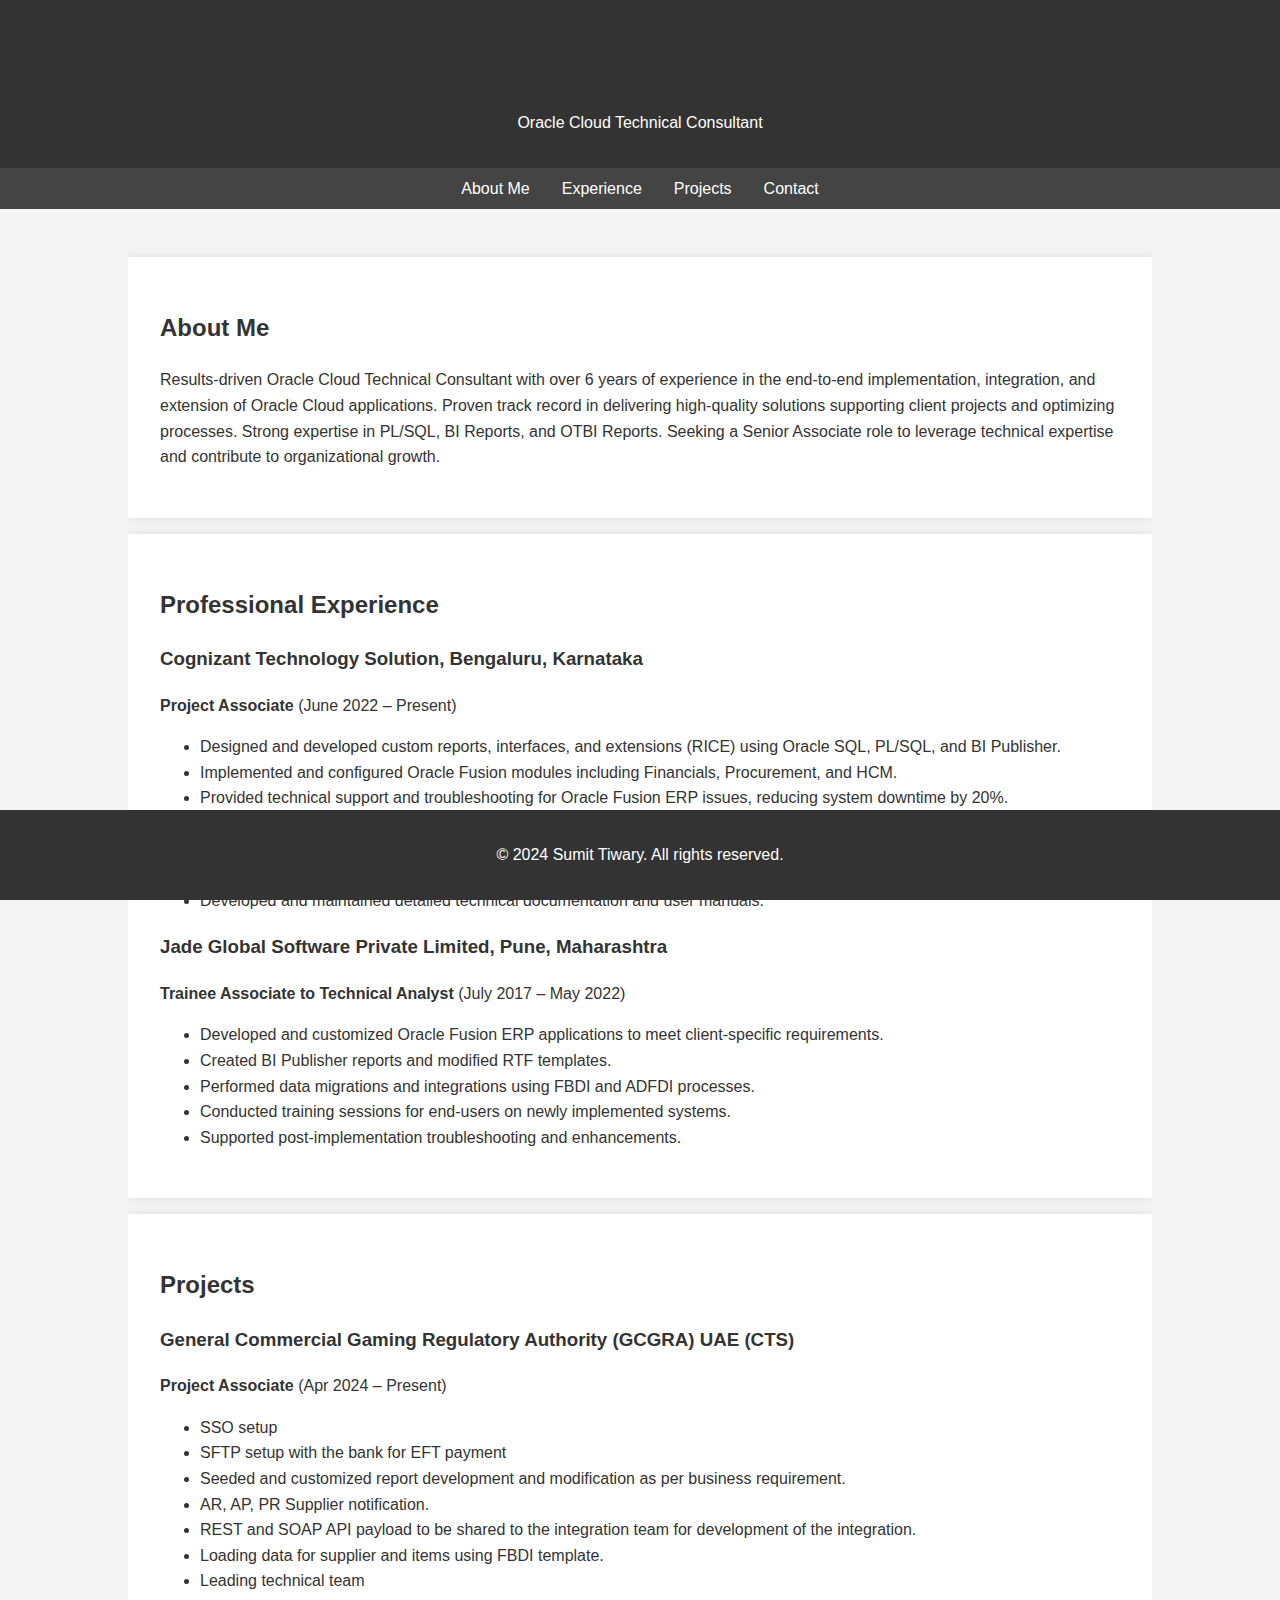
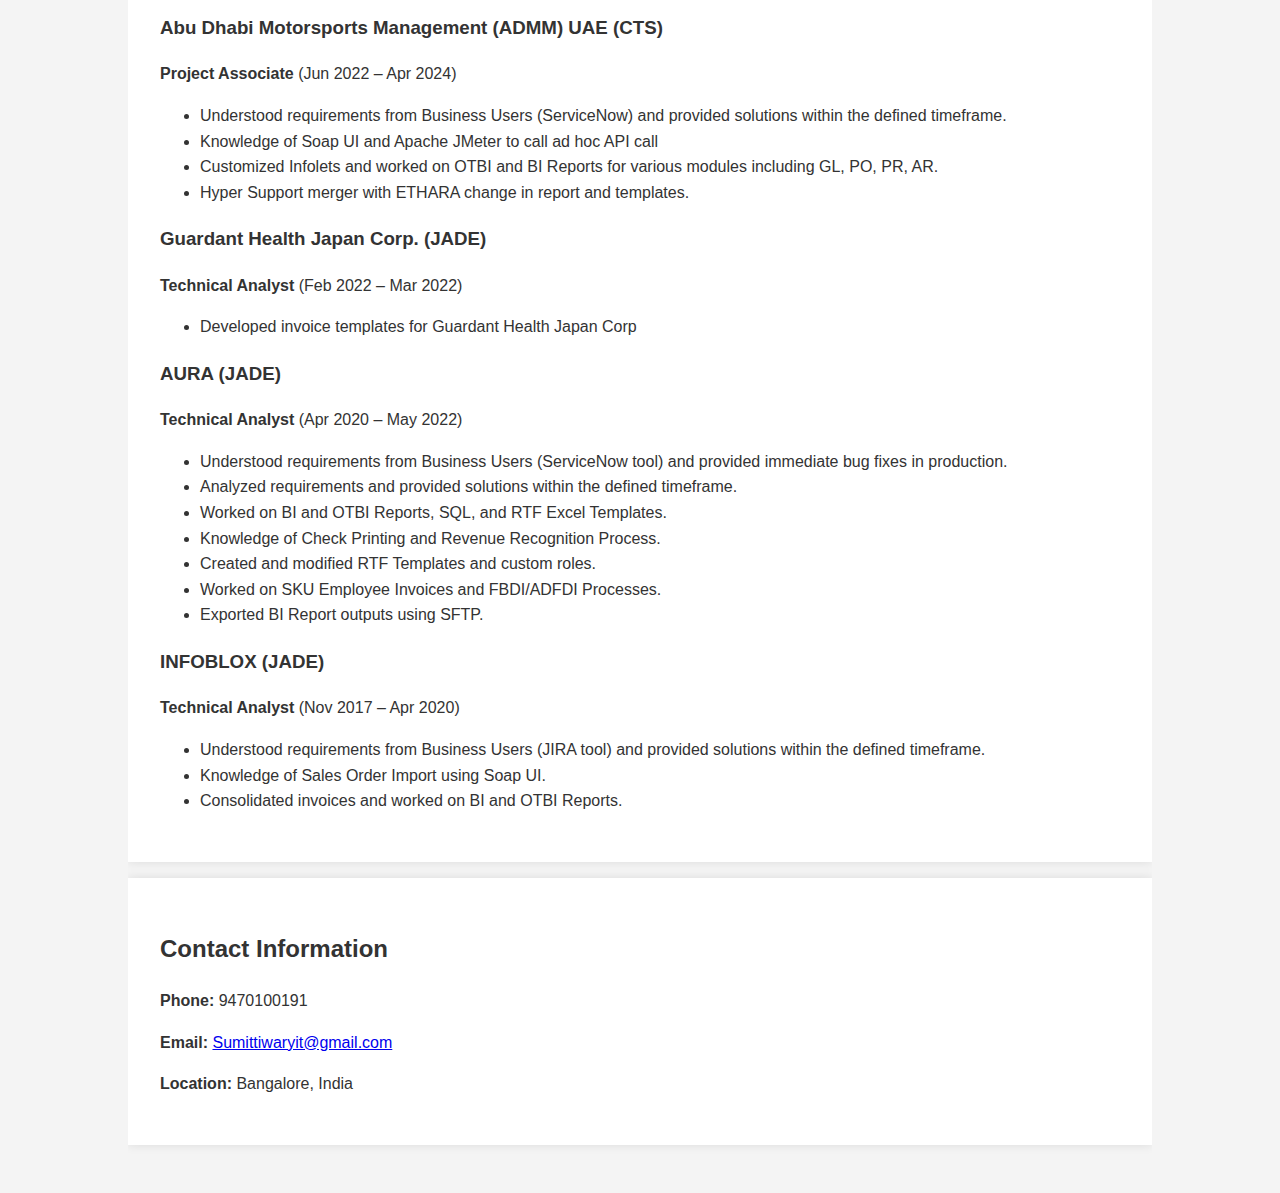
==== webpage.html @ 03fdb06b "Add files via upload" ====
<!DOCTYPE html>
<html lang="en">
<head>
    <meta charset="UTF-8">
    <meta name="viewport" content="width=device-width, initial-scale=1.0">
    <title>Sumit Tiwary - Personal Webpage</title>
    <style>
        body {
            font-family: Arial, sans-serif;
            line-height: 1.6;
            margin: 0;
            padding: 0;
            background-color: #f4f4f4;
            color: #333;
        }
        header {
            background-color: #333;
            color: #fff;
            padding: 1rem 0;
            text-align: center;
        }
        nav {
            display: flex;
            justify-content: center;
            background-color: #444;
            padding: 0.5rem;
        }
        nav a {
            color: #fff;
            text-decoration: none;
            margin: 0 1rem;
        }
        .container {
            width: 80%;
            margin: auto;
            overflow: hidden;
            padding: 2rem 0;
        }
        h1, h2 {
            color: #333;
        }
        .content {
            background: #fff;
            padding: 2rem;
            margin: 1rem 0;
            box-shadow: 0 0 10px rgba(0, 0, 0, 0.1);
        }
        footer {
            background-color: #333;
            color: #fff;
            text-align: center;
            padding: 1rem 0;
            position: fixed;
            bottom: 0;
            width: 100%;
        }
    </style>
</head>
<body>
    <header>
        <h1>Sumit Tiwary</h1>
        <p>Oracle Cloud Technical Consultant</p>
    </header>
    <nav>
        <a href="#about">About Me</a>
        <a href="#experience">Experience</a>
        <a href="#projects">Projects</a>
        <a href="#contact">Contact</a>
    </nav>
    <div class="container">
        <section id="about" class="content">
            <h2>About Me</h2>
            <p>Results-driven Oracle Cloud Technical Consultant with over 6 years of experience in the end-to-end implementation, integration, and extension of Oracle Cloud applications. Proven track record in delivering high-quality solutions supporting client projects and optimizing processes. Strong expertise in PL/SQL, BI Reports, and OTBI Reports. Seeking a Senior Associate role to leverage technical expertise and contribute to organizational growth.</p>
        </section>
        <section id="experience" class="content">
            <h2>Professional Experience</h2>
            <h3>Cognizant Technology Solution, Bengaluru, Karnataka</h3>
            <p><strong>Project Associate</strong> (June 2022 – Present)</p>
            <ul>
                <li>Designed and developed custom reports, interfaces, and extensions (RICE) using Oracle SQL, PL/SQL, and BI Publisher.</li>
                <li>Implemented and configured Oracle Fusion modules including Financials, Procurement, and HCM.</li>
                <li>Provided technical support and troubleshooting for Oracle Fusion ERP issues, reducing system downtime by 20%.</li>
                <li>Collaborated with functional consultants and business users to gather requirements and translate them into technical specifications.</li>
                <li>Conducted system testing and user training, improving user adoption and satisfaction.</li>
                <li>Developed and maintained detailed technical documentation and user manuals.</li>
            </ul>
            <h3>Jade Global Software Private Limited, Pune, Maharashtra</h3>
            <p><strong>Trainee Associate to Technical Analyst</strong> (July 2017 – May 2022)</p>
            <ul>
                <li>Developed and customized Oracle Fusion ERP applications to meet client-specific requirements.</li>
                <li>Created BI Publisher reports and modified RTF templates.</li>
                <li>Performed data migrations and integrations using FBDI and ADFDI processes.</li>
                <li>Conducted training sessions for end-users on newly implemented systems.</li>
                <li>Supported post-implementation troubleshooting and enhancements.</li>
            </ul>
        </section>
        <section id="projects" class="content">
            <h2>Projects</h2>
            <h3>General Commercial Gaming Regulatory Authority (GCGRA) UAE (CTS)</h3>
            <p><strong>Project Associate</strong> (Apr 2024 – Present)</p>
            <ul>
                <li>SSO setup</li>
                <li>SFTP setup with the bank for EFT payment</li>
                <li>Seeded and customized report development and modification as per business requirement.</li>
                <li>AR, AP, PR Supplier notification.</li>
                <li>REST and SOAP API payload to be shared to the integration team for development of the integration.</li>
                <li>Loading data for supplier and items using FBDI template.</li>
                <li>Leading technical team</li>
            </ul>
            <h3>Abu Dhabi Motorsports Management (ADMM) UAE (CTS)</h3>
            <p><strong>Project Associate</strong> (Jun 2022 – Apr 2024)</p>
            <ul>
                <li>Understood requirements from Business Users (ServiceNow) and provided solutions within the defined timeframe.</li>
                <li>Knowledge of Soap UI and Apache JMeter to call ad hoc API call</li>
                <li>Customized Infolets and worked on OTBI and BI Reports for various modules including GL, PO, PR, AR.</li>
                <li>Hyper Support merger with ETHARA change in report and templates.</li>
            </ul>
            <h3>Guardant Health Japan Corp. (JADE)</h3>
            <p><strong>Technical Analyst</strong> (Feb 2022 – Mar 2022)</p>
            <ul>
                <li>Developed invoice templates for Guardant Health Japan Corp</li>
            </ul>
            <h3>AURA (JADE)</h3>
            <p><strong>Technical Analyst</strong> (Apr 2020 – May 2022)</p>
            <ul>
                <li>Understood requirements from Business Users (ServiceNow tool) and provided immediate bug fixes in production.</li>
                <li>Analyzed requirements and provided solutions within the defined timeframe.</li>
                <li>Worked on BI and OTBI Reports, SQL, and RTF Excel Templates.</li>
                <li>Knowledge of Check Printing and Revenue Recognition Process.</li>
                <li>Created and modified RTF Templates and custom roles.</li>
                <li>Worked on SKU Employee Invoices and FBDI/ADFDI Processes.</li>
                <li>Exported BI Report outputs using SFTP.</li>
            </ul>
            <h3>INFOBLOX (JADE)</h3>
            <p><strong>Technical Analyst</strong> (Nov 2017 – Apr 2020)</p>
            <ul>
                <li>Understood requirements from Business Users (JIRA tool) and provided solutions within the defined timeframe.</li>
                <li>Knowledge of Sales Order Import using Soap UI.</li>
                <li>Consolidated invoices and worked on BI and OTBI Reports.</li>
            </ul>
        </section>
        <section id="contact" class="content">
            <h2>Contact Information</h2>
            <p><strong>Phone:</strong> 9470100191</p>
            <p><strong>Email:</strong> <a href="mailto:Sumittiwaryit@gmail.com">Sumittiwaryit@gmail.com</a></p>
            <p><strong>Location:</strong> Bangalore, India</p>
        </section>
    </div>
    <footer>
        <p>&copy; 2024 Sumit Tiwary. All rights reserved.</p>
    </footer>
</body>
</html>
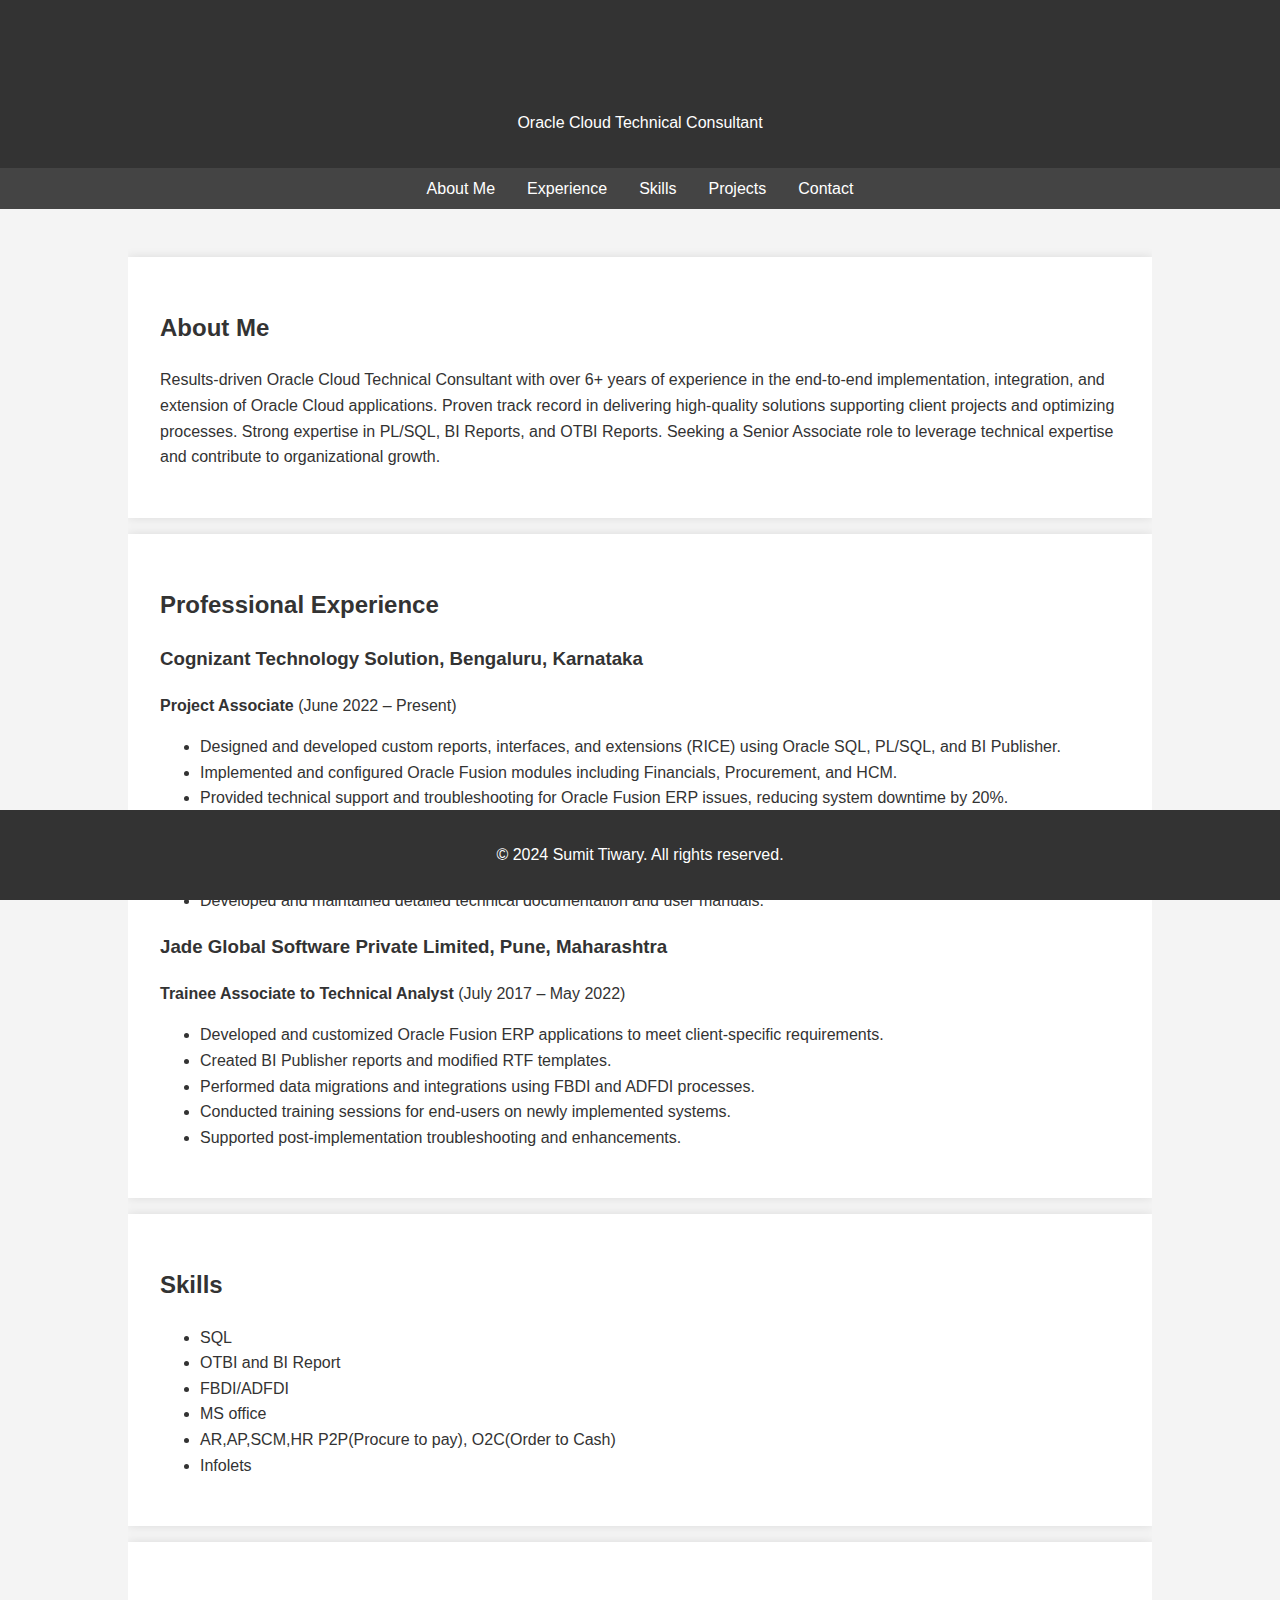
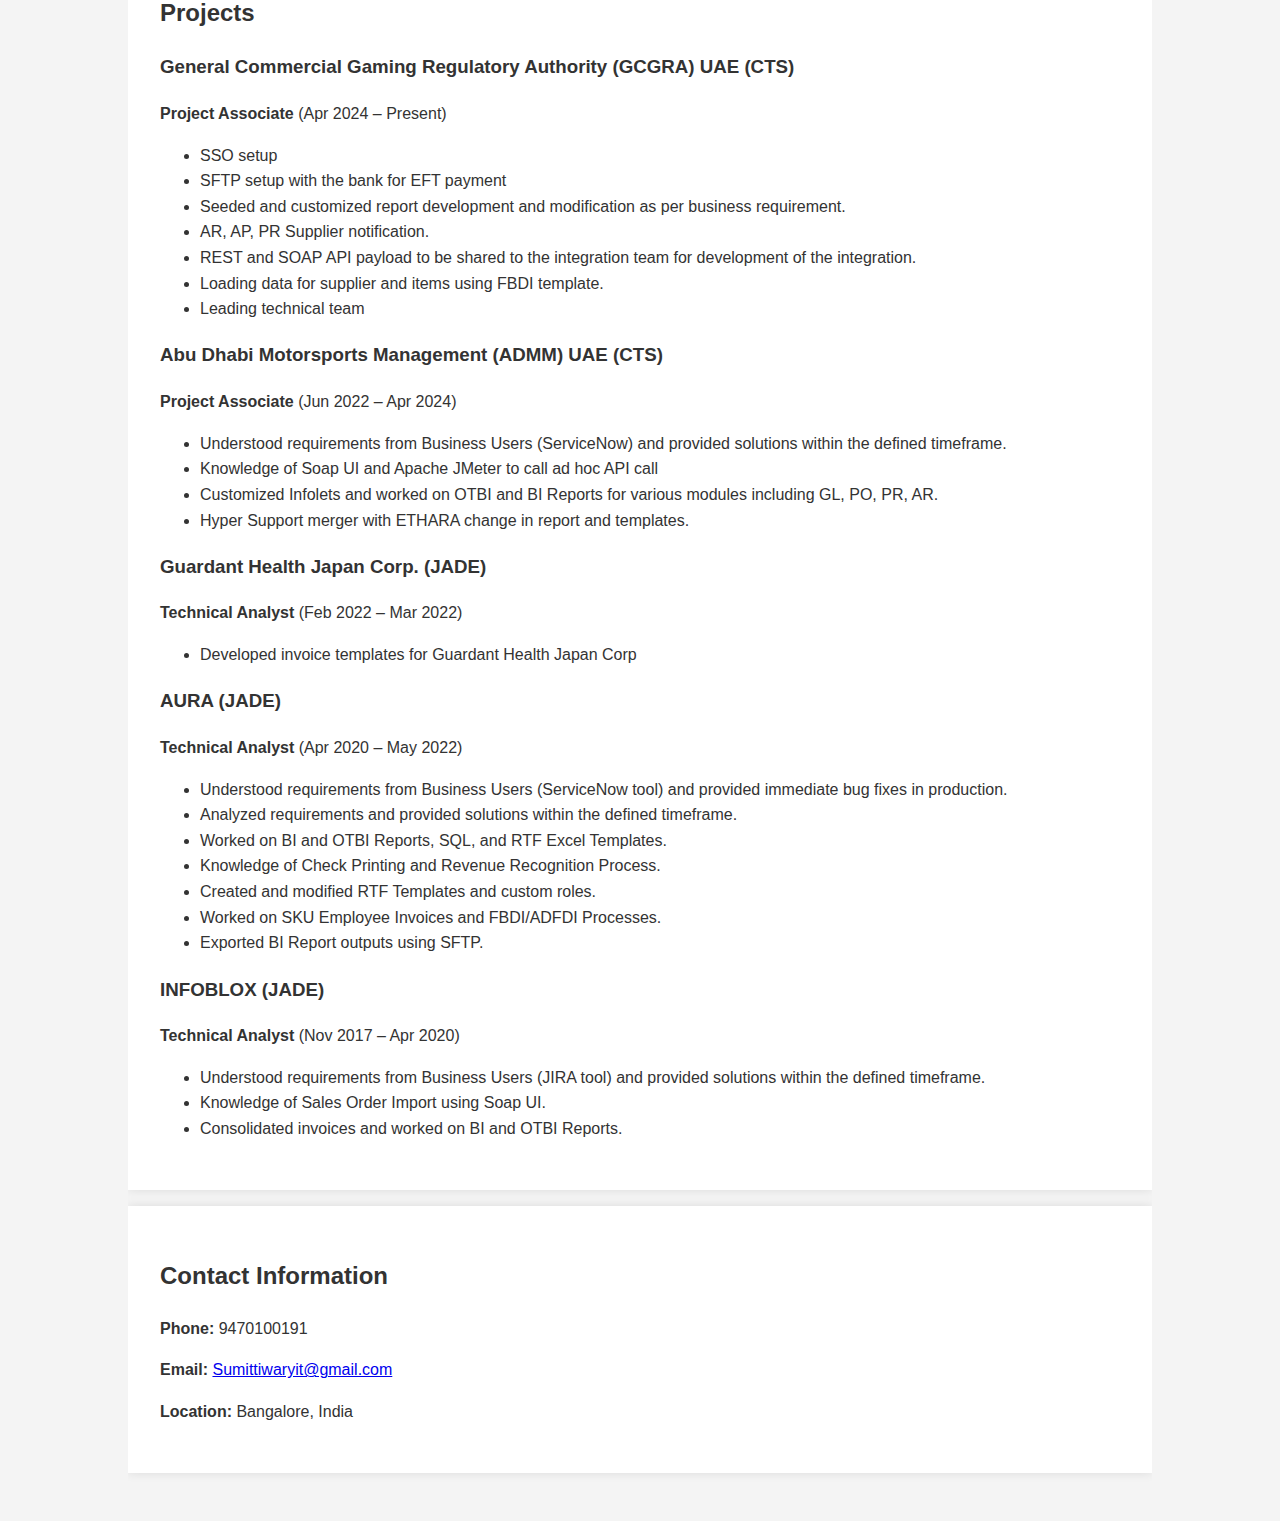
==== commit 25bbd6eb: "Update webpage.html" ====
--- a/webpage.html
+++ b/webpage.html
@@ -64,13 +64,14 @@
     <nav>
         <a href="#about">About Me</a>
         <a href="#experience">Experience</a>
+		<a href="#SKILLs">Skills</a>
         <a href="#projects">Projects</a>
         <a href="#contact">Contact</a>
     </nav>
     <div class="container">
         <section id="about" class="content">
             <h2>About Me</h2>
-            <p>Results-driven Oracle Cloud Technical Consultant with over 6 years of experience in the end-to-end implementation, integration, and extension of Oracle Cloud applications. Proven track record in delivering high-quality solutions supporting client projects and optimizing processes. Strong expertise in PL/SQL, BI Reports, and OTBI Reports. Seeking a Senior Associate role to leverage technical expertise and contribute to organizational growth.</p>
+            <p>Results-driven Oracle Cloud Technical Consultant with over 6+ years of experience in the end-to-end implementation, integration, and extension of Oracle Cloud applications. Proven track record in delivering high-quality solutions supporting client projects and optimizing processes. Strong expertise in PL/SQL, BI Reports, and OTBI Reports. Seeking a Senior Associate role to leverage technical expertise and contribute to organizational growth.</p>
         </section>
         <section id="experience" class="content">
             <h2>Professional Experience</h2>
@@ -93,7 +94,18 @@
                 <li>Conducted training sessions for end-users on newly implemented systems.</li>
                 <li>Supported post-implementation troubleshooting and enhancements.</li>
             </ul>
-        </section>
+        </section> 
+		<section id="SKILLs" class="content">
+            <h2>Skills</h2>            
+            <p><strong></strong></p>
+            <ul>
+                <li>SQL</li>
+                <li>OTBI and BI Report</li>
+                <li>FBDI/ADFDI</li>
+                <li>MS office</li>
+                <li>AR,AP,SCM,HR P2P(Procure to pay), O2C(Order to Cash)</li>
+                <li>Infolets</li>            
+        </section> 
         <section id="projects" class="content">
             <h2>Projects</h2>
             <h3>General Commercial Gaming Regulatory Authority (GCGRA) UAE (CTS)</h3>
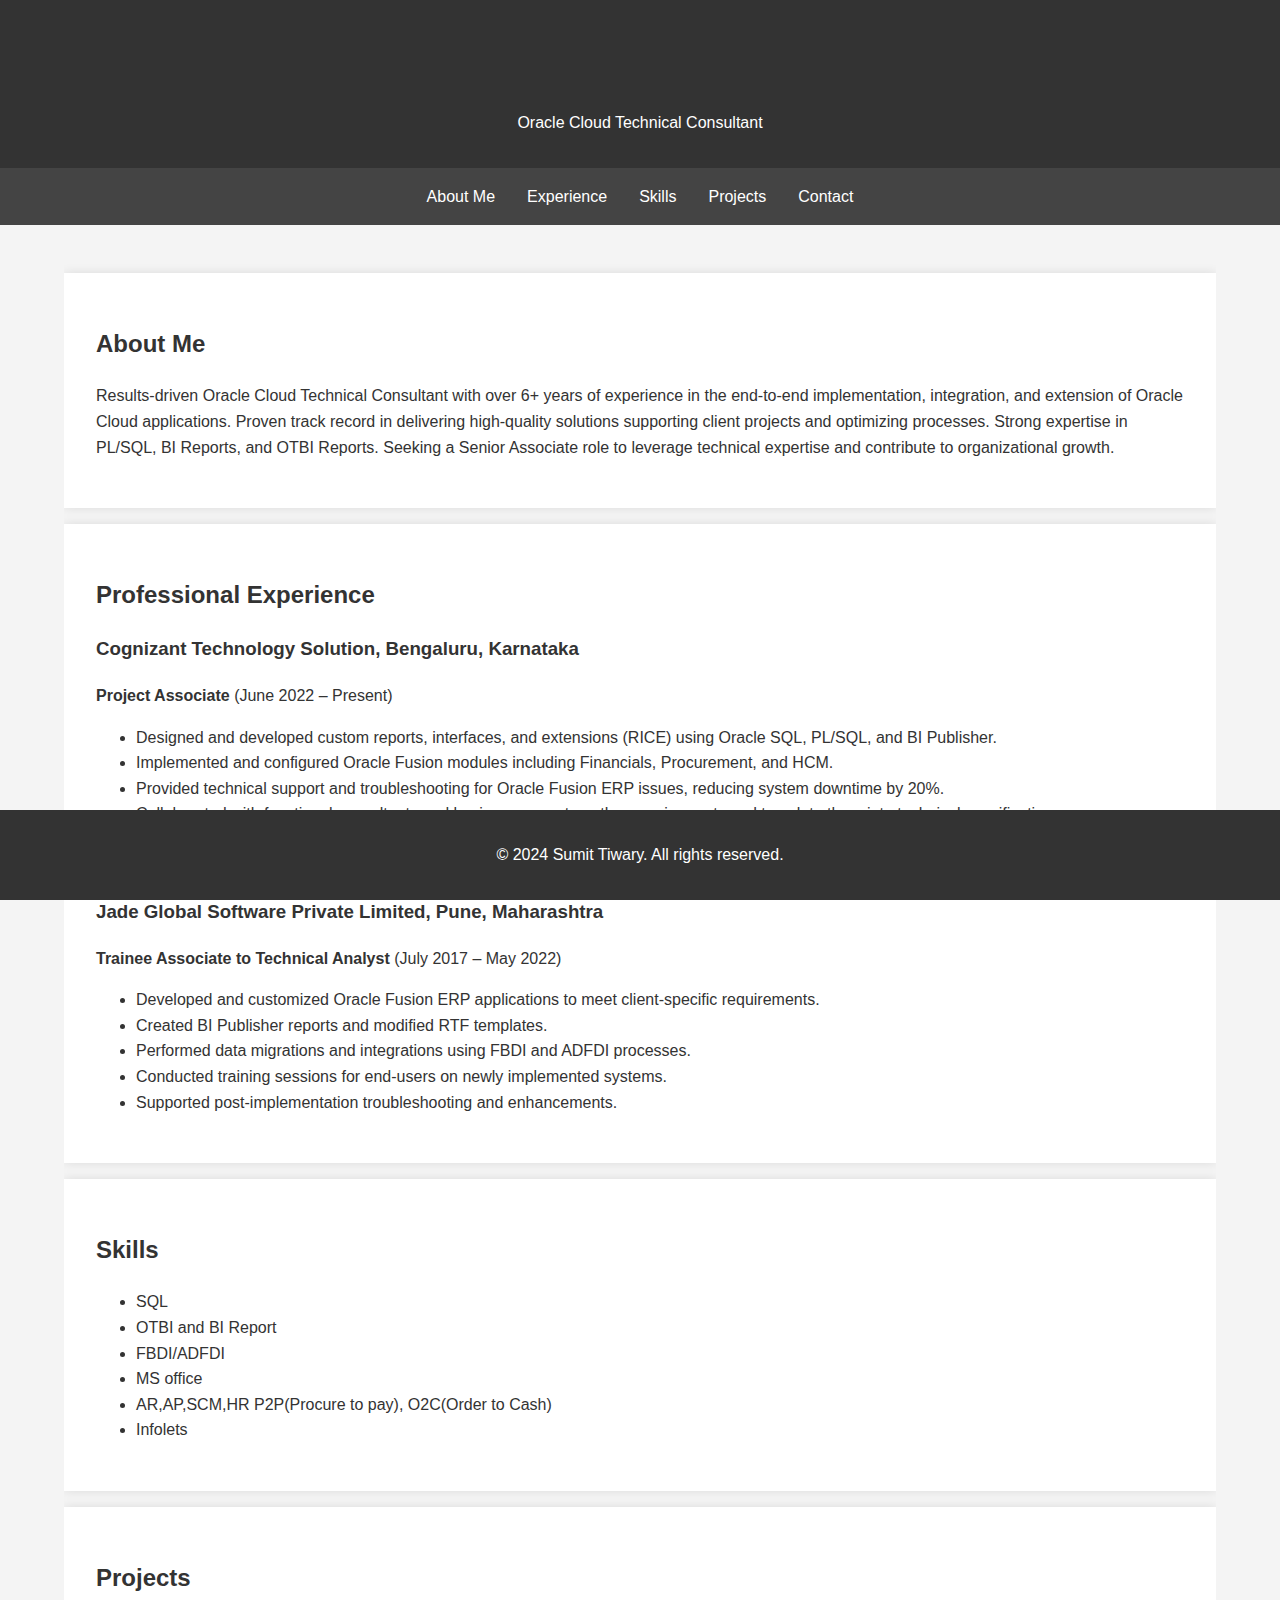
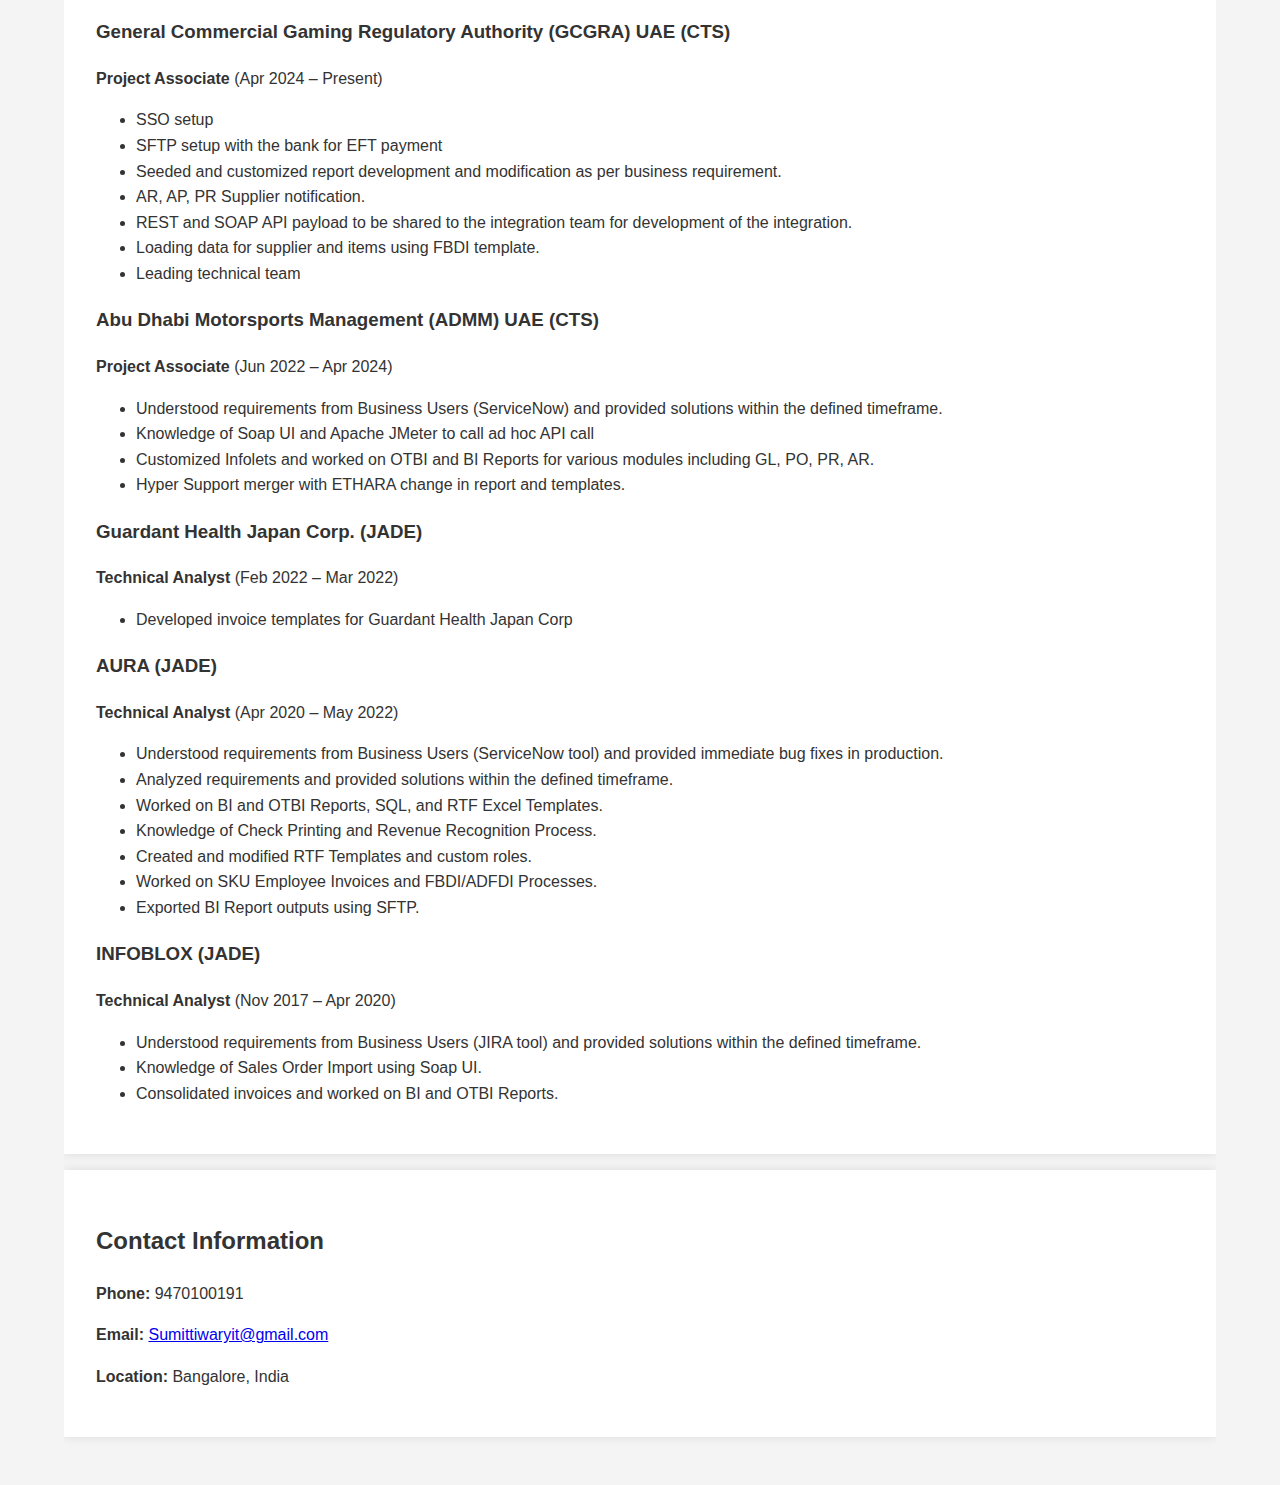
==== commit 56133836: "Update webpage.html" ====
--- a/webpage.html
+++ b/webpage.html
@@ -5,6 +5,7 @@
     <meta name="viewport" content="width=device-width, initial-scale=1.0">
     <title>Sumit Tiwary - Personal Webpage</title>
     <style>
+        /* Include the CSS changes here */
         body {
             font-family: Arial, sans-serif;
             line-height: 1.6;
@@ -13,38 +14,46 @@
             background-color: #f4f4f4;
             color: #333;
         }
+
         header {
             background-color: #333;
             color: #fff;
             padding: 1rem 0;
             text-align: center;
         }
+
         nav {
             display: flex;
+            flex-wrap: wrap;
             justify-content: center;
             background-color: #444;
             padding: 0.5rem;
         }
+
         nav a {
             color: #fff;
             text-decoration: none;
-            margin: 0 1rem;
-        }
+            margin: 0.5rem 1rem;
+        }
+
         .container {
-            width: 80%;
+            width: 90%;
             margin: auto;
             overflow: hidden;
             padding: 2rem 0;
         }
+
         h1, h2 {
             color: #333;
         }
+
         .content {
             background: #fff;
             padding: 2rem;
             margin: 1rem 0;
             box-shadow: 0 0 10px rgba(0, 0, 0, 0.1);
         }
+
         footer {
             background-color: #333;
             color: #fff;
@@ -53,6 +62,50 @@
             position: fixed;
             bottom: 0;
             width: 100%;
+        }
+
+        /* Media Queries for Responsive Design */
+        @media (max-width: 768px) {
+            .container {
+                width: 100%;
+                padding: 1rem;
+            }
+
+            .content {
+                padding: 1rem;
+            }
+
+            nav a {
+                margin: 0.5rem 0.5rem;
+            }
+
+            footer {
+                position: static;
+                padding: 0.5rem;
+            }
+        }
+
+        @media (max-width: 480px) {
+            header {
+                padding: 0.5rem 0;
+            }
+
+            nav {
+                flex-direction: column;
+                align-items: center;
+            }
+
+            .container {
+                padding: 0.5rem;
+            }
+
+            .content {
+                padding: 0.5rem;
+            }
+
+            footer {
+                padding: 0.5rem;
+            }
         }
     </style>
 </head>
@@ -64,7 +117,7 @@
     <nav>
         <a href="#about">About Me</a>
         <a href="#experience">Experience</a>
-		<a href="#SKILLs">Skills</a>
+        <a href="#SKILLs">Skills</a>
         <a href="#projects">Projects</a>
         <a href="#contact">Contact</a>
     </nav>
@@ -95,9 +148,8 @@
                 <li>Supported post-implementation troubleshooting and enhancements.</li>
             </ul>
         </section> 
-		<section id="SKILLs" class="content">
+        <section id="SKILLs" class="content">
             <h2>Skills</h2>            
-            <p><strong></strong></p>
             <ul>
                 <li>SQL</li>
                 <li>OTBI and BI Report</li>
@@ -105,6 +157,7 @@
                 <li>MS office</li>
                 <li>AR,AP,SCM,HR P2P(Procure to pay), O2C(Order to Cash)</li>
                 <li>Infolets</li>            
+            </ul>
         </section> 
         <section id="projects" class="content">
             <h2>Projects</h2>
